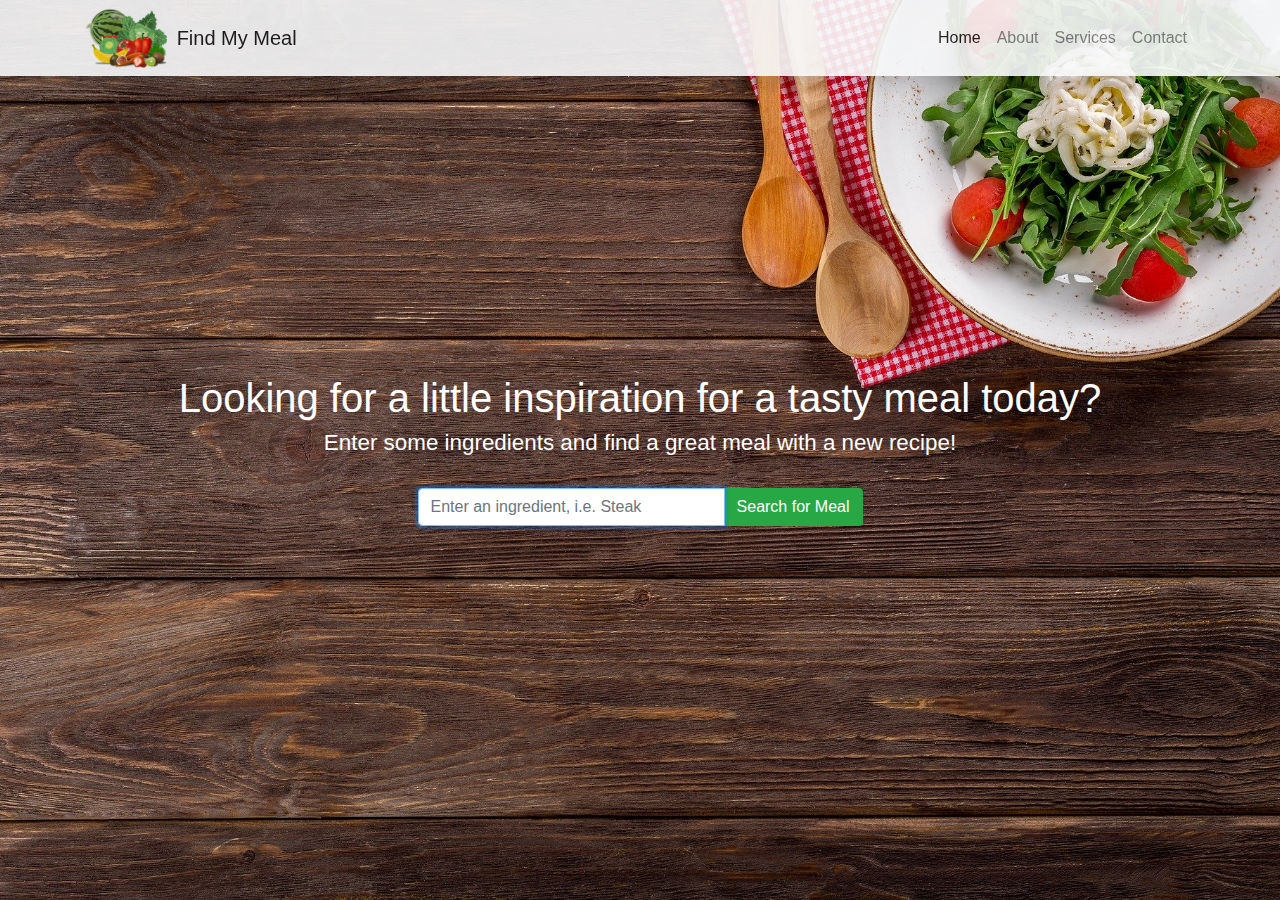
==== index.html @ 779ab24c "Latest" ====
<!DOCTYPE html><html lang=en><head><meta charset=utf-8><meta http-equiv=X-UA-Compatible content="IE=edge"><meta name=viewport content="width=device-width,initial-scale=1"><link rel=icon href=/favicon.ico><title>find-my-meal</title><link href=/css/app.78aef108.css rel=preload as=style><link href=/css/chunk-vendors.4e20d19b.css rel=preload as=style><link href=/js/app.e09d8834.js rel=preload as=script><link href=/js/chunk-vendors.a156f6bb.js rel=preload as=script><link href=/css/chunk-vendors.4e20d19b.css rel=stylesheet><link href=/css/app.78aef108.css rel=stylesheet></head><body><noscript><strong>We're sorry but find-my-meal doesn't work properly without JavaScript enabled. Please enable it to continue.</strong></noscript><div id=app></div><script src=/js/chunk-vendors.a156f6bb.js></script><script src=/js/app.e09d8834.js></script></body></html>
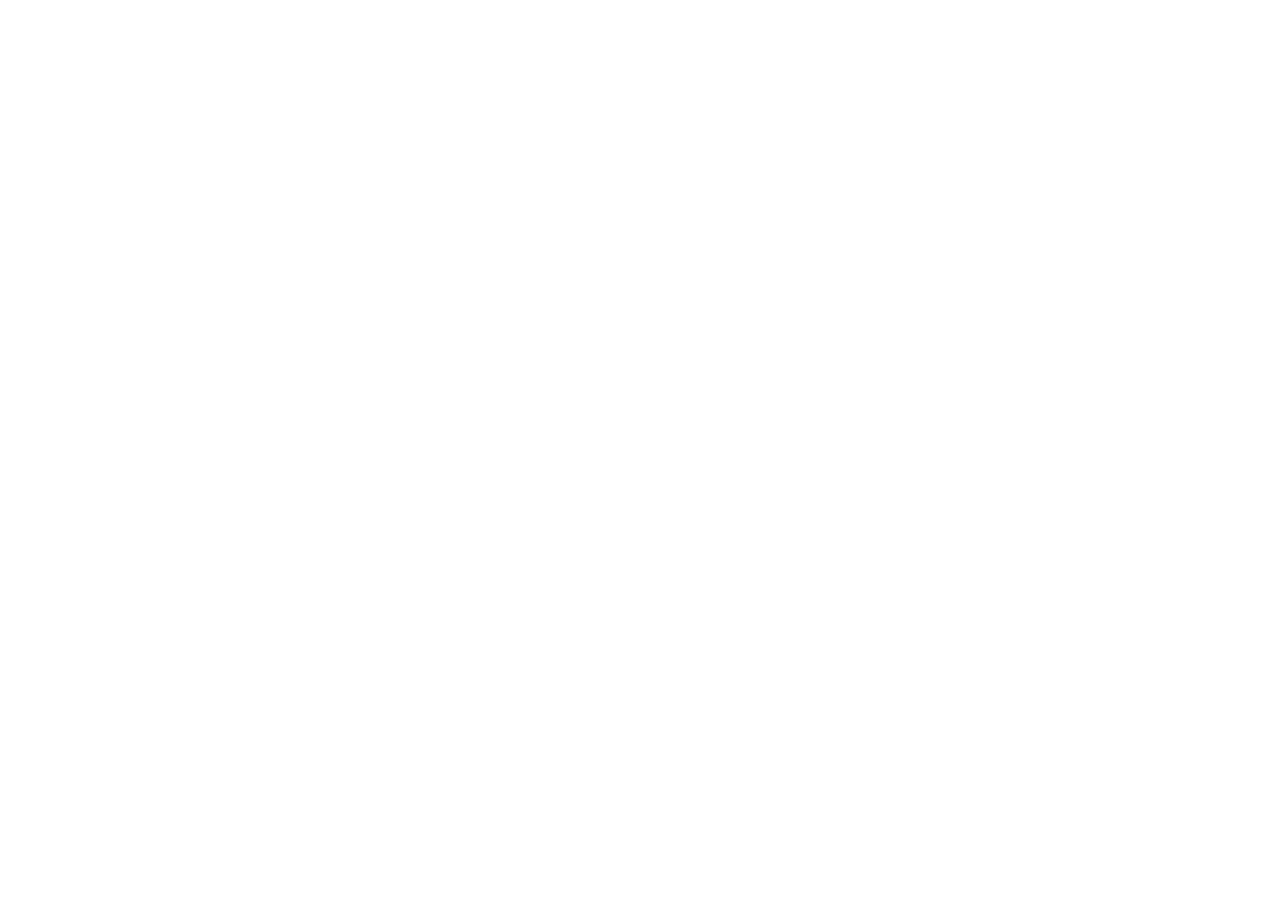
==== commit 6d8f9f4e: "latest" ====
--- a/index.html
+++ b/index.html
@@ -1 +1 @@
-<!DOCTYPE html><html lang=en><head><meta charset=utf-8><meta http-equiv=X-UA-Compatible content="IE=edge"><meta name=viewport content="width=device-width,initial-scale=1"><link rel=icon href=/favicon.ico><title>find-my-meal</title><link href=/css/app.78aef108.css rel=preload as=style><link href=/css/chunk-vendors.4e20d19b.css rel=preload as=style><link href=/js/app.e09d8834.js rel=preload as=script><link href=/js/chunk-vendors.a156f6bb.js rel=preload as=script><link href=/css/chunk-vendors.4e20d19b.css rel=stylesheet><link href=/css/app.78aef108.css rel=stylesheet></head><body><noscript><strong>We're sorry but find-my-meal doesn't work properly without JavaScript enabled. Please enable it to continue.</strong></noscript><div id=app></div><script src=/js/chunk-vendors.a156f6bb.js></script><script src=/js/app.e09d8834.js></script></body></html>+<!DOCTYPE html><html lang=en><head><meta charset=utf-8><meta http-equiv=X-UA-Compatible content="IE=edge"><meta name=viewport content="width=device-width,initial-scale=1"><link rel=icon href=/favicon.ico><title>find-my-meal</title><link href=/css/app.f737f205.css rel=preload as=style><link href=/css/chunk-vendors.12a09db4.css rel=preload as=style><link href=/js/app.941a5411.js rel=preload as=script><link href=/js/chunk-vendors.4a9558ec.js rel=preload as=script><link href=/css/chunk-vendors.12a09db4.css rel=stylesheet><link href=/css/app.f737f205.css rel=stylesheet></head><body><noscript><strong>We're sorry but find-my-meal doesn't work properly without JavaScript enabled. Please enable it to continue.</strong></noscript><div id=app></div><script src=/js/chunk-vendors.4a9558ec.js></script><script src=/js/app.941a5411.js></script></body></html>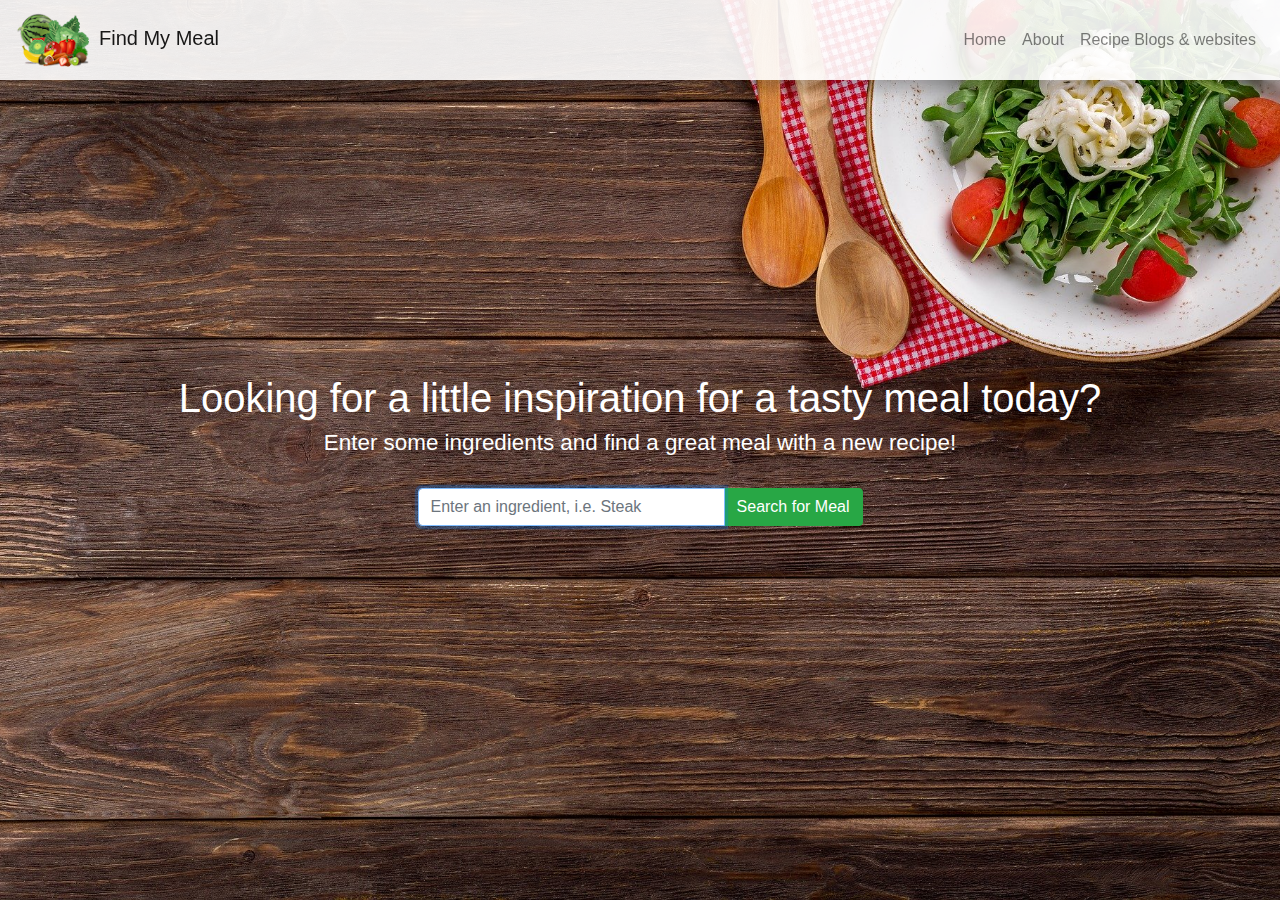
==== commit 70b66941: "latest" ====
--- a/index.html
+++ b/index.html
@@ -1 +1 @@
-<!DOCTYPE html><html lang=en><head><meta charset=utf-8><meta http-equiv=X-UA-Compatible content="IE=edge"><meta name=viewport content="width=device-width,initial-scale=1"><link rel=icon href=/favicon.ico><title>find-my-meal</title><link href=/css/app.f737f205.css rel=preload as=style><link href=/css/chunk-vendors.12a09db4.css rel=preload as=style><link href=/js/app.941a5411.js rel=preload as=script><link href=/js/chunk-vendors.4a9558ec.js rel=preload as=script><link href=/css/chunk-vendors.12a09db4.css rel=stylesheet><link href=/css/app.f737f205.css rel=stylesheet></head><body><noscript><strong>We're sorry but find-my-meal doesn't work properly without JavaScript enabled. Please enable it to continue.</strong></noscript><div id=app></div><script src=/js/chunk-vendors.4a9558ec.js></script><script src=/js/app.941a5411.js></script></body></html>+<!DOCTYPE html><html lang=en><head><meta charset=utf-8><meta http-equiv=X-UA-Compatible content="IE=edge"><meta name=viewport content="width=device-width,initial-scale=1"><link rel=icon href=/favicon.ico><title>find-my-meal</title><link href=/css/app.f737f205.css rel=preload as=style><link href=/css/chunk-vendors.12a09db4.css rel=preload as=style><link href=/js/app.262e0c8a.js rel=preload as=script><link href=/js/chunk-vendors.4a9558ec.js rel=preload as=script><link href=/css/chunk-vendors.12a09db4.css rel=stylesheet><link href=/css/app.f737f205.css rel=stylesheet></head><body><noscript><strong>We're sorry but find-my-meal doesn't work properly without JavaScript enabled. Please enable it to continue.</strong></noscript><div id=app></div><script src=/js/chunk-vendors.4a9558ec.js></script><script src=/js/app.262e0c8a.js></script></body></html>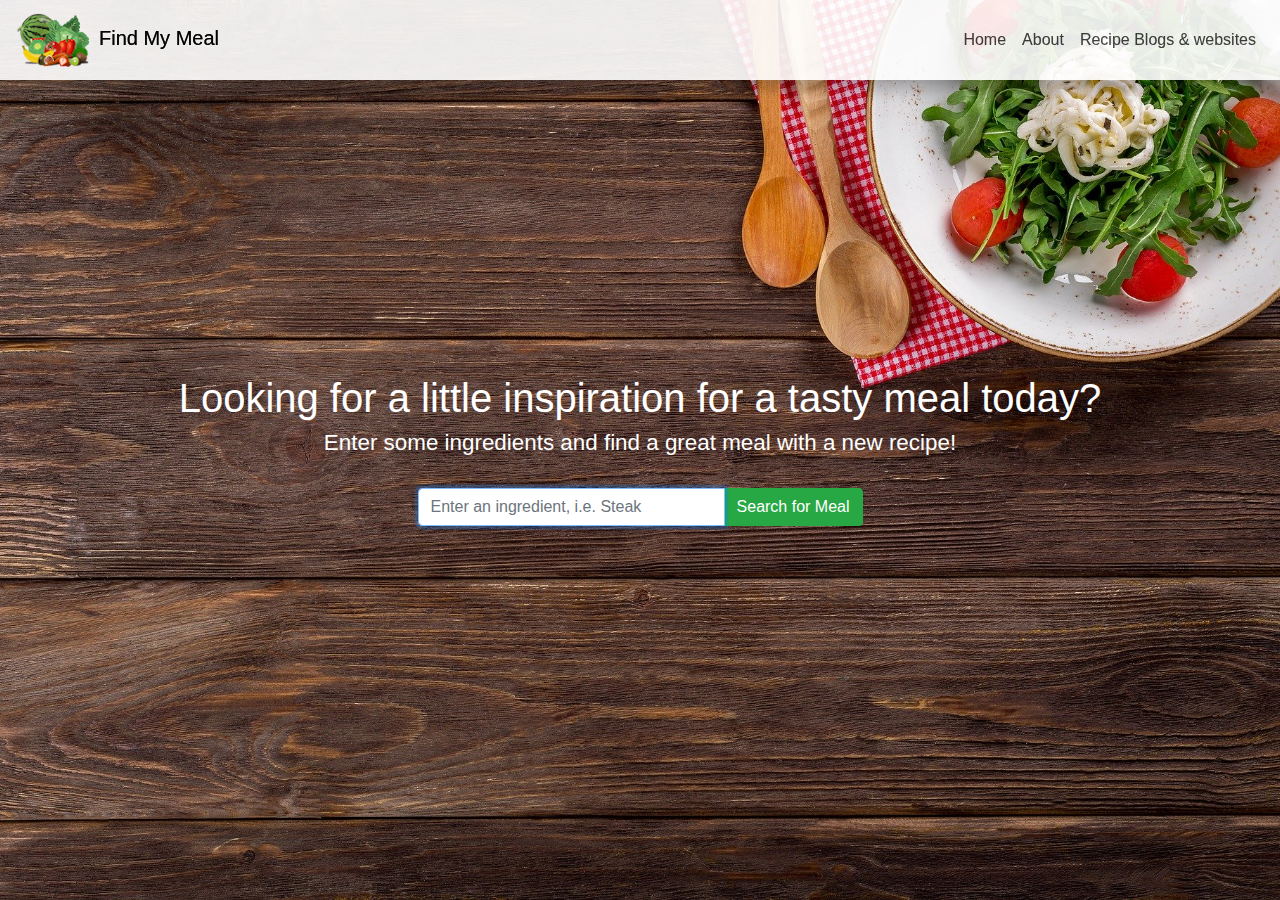
==== commit 99e6b5be: "latest" ====
--- a/index.html
+++ b/index.html
@@ -1 +1 @@
-<!DOCTYPE html><html lang=en><head><meta charset=utf-8><meta http-equiv=X-UA-Compatible content="IE=edge"><meta name=viewport content="width=device-width,initial-scale=1"><link rel=icon href=/favicon.ico><title>find-my-meal</title><link href=/css/app.f737f205.css rel=preload as=style><link href=/css/chunk-vendors.12a09db4.css rel=preload as=style><link href=/js/app.262e0c8a.js rel=preload as=script><link href=/js/chunk-vendors.4a9558ec.js rel=preload as=script><link href=/css/chunk-vendors.12a09db4.css rel=stylesheet><link href=/css/app.f737f205.css rel=stylesheet></head><body><noscript><strong>We're sorry but find-my-meal doesn't work properly without JavaScript enabled. Please enable it to continue.</strong></noscript><div id=app></div><script src=/js/chunk-vendors.4a9558ec.js></script><script src=/js/app.262e0c8a.js></script></body></html>+<!DOCTYPE html><html lang=en><head><meta charset=utf-8><meta http-equiv=X-UA-Compatible content="IE=edge"><meta name=viewport content="width=device-width,initial-scale=1"><link rel=icon href=/favicon.ico><title>find-my-meal</title><link href=/css/app.8eb3d1b8.css rel=preload as=style><link href=/css/chunk-vendors.12a09db4.css rel=preload as=style><link href=/js/app.aade1d82.js rel=preload as=script><link href=/js/chunk-vendors.4a9558ec.js rel=preload as=script><link href=/css/chunk-vendors.12a09db4.css rel=stylesheet><link href=/css/app.8eb3d1b8.css rel=stylesheet></head><body><noscript><strong>We're sorry but find-my-meal doesn't work properly without JavaScript enabled. Please enable it to continue.</strong></noscript><div id=app></div><script src=/js/chunk-vendors.4a9558ec.js></script><script src=/js/app.aade1d82.js></script></body></html>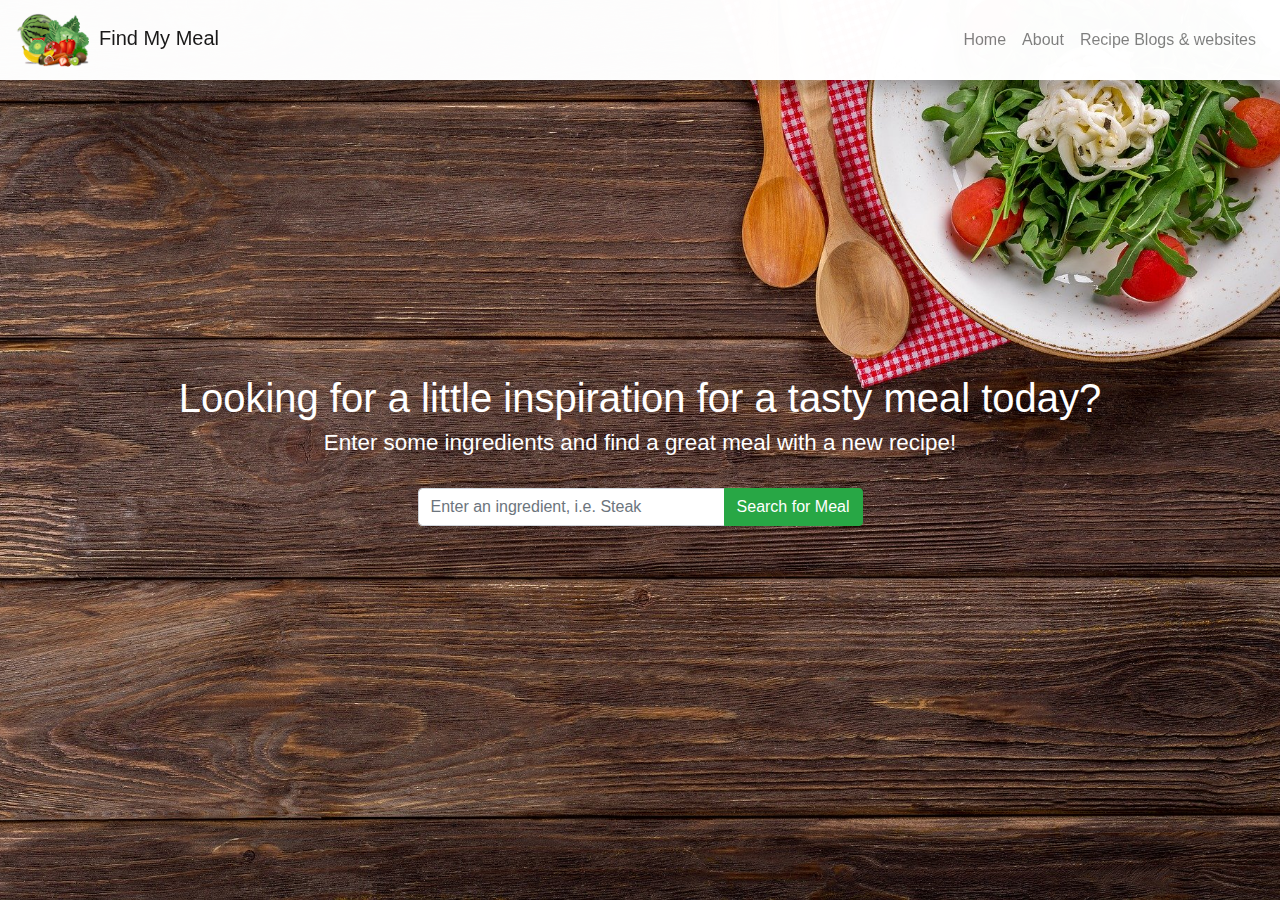
==== commit 3154c3fc: "latest" ====
--- a/index.html
+++ b/index.html
@@ -1 +1 @@
-<!DOCTYPE html><html lang=en><head><meta charset=utf-8><meta http-equiv=X-UA-Compatible content="IE=edge"><meta name=viewport content="width=device-width,initial-scale=1"><link rel=icon href=/favicon.ico><title>find-my-meal</title><link href=/css/app.8eb3d1b8.css rel=preload as=style><link href=/css/chunk-vendors.12a09db4.css rel=preload as=style><link href=/js/app.aade1d82.js rel=preload as=script><link href=/js/chunk-vendors.4a9558ec.js rel=preload as=script><link href=/css/chunk-vendors.12a09db4.css rel=stylesheet><link href=/css/app.8eb3d1b8.css rel=stylesheet></head><body><noscript><strong>We're sorry but find-my-meal doesn't work properly without JavaScript enabled. Please enable it to continue.</strong></noscript><div id=app></div><script src=/js/chunk-vendors.4a9558ec.js></script><script src=/js/app.aade1d82.js></script></body></html>+<!DOCTYPE html><html lang=en><head><meta charset=utf-8><meta http-equiv=X-UA-Compatible content="IE=edge"><meta name=viewport content="width=device-width,initial-scale=1"><link rel=icon href=/favicon.ico><title>find-my-meal</title><link href=/css/app.80be54ae.css rel=preload as=style><link href=/css/chunk-vendors.12a09db4.css rel=preload as=style><link href=/js/app.2c54c94e.js rel=preload as=script><link href=/js/chunk-vendors.4a9558ec.js rel=preload as=script><link href=/css/chunk-vendors.12a09db4.css rel=stylesheet><link href=/css/app.80be54ae.css rel=stylesheet></head><body><noscript><strong>We're sorry but find-my-meal doesn't work properly without JavaScript enabled. Please enable it to continue.</strong></noscript><div id=app></div><script src=/js/chunk-vendors.4a9558ec.js></script><script src=/js/app.2c54c94e.js></script></body></html>